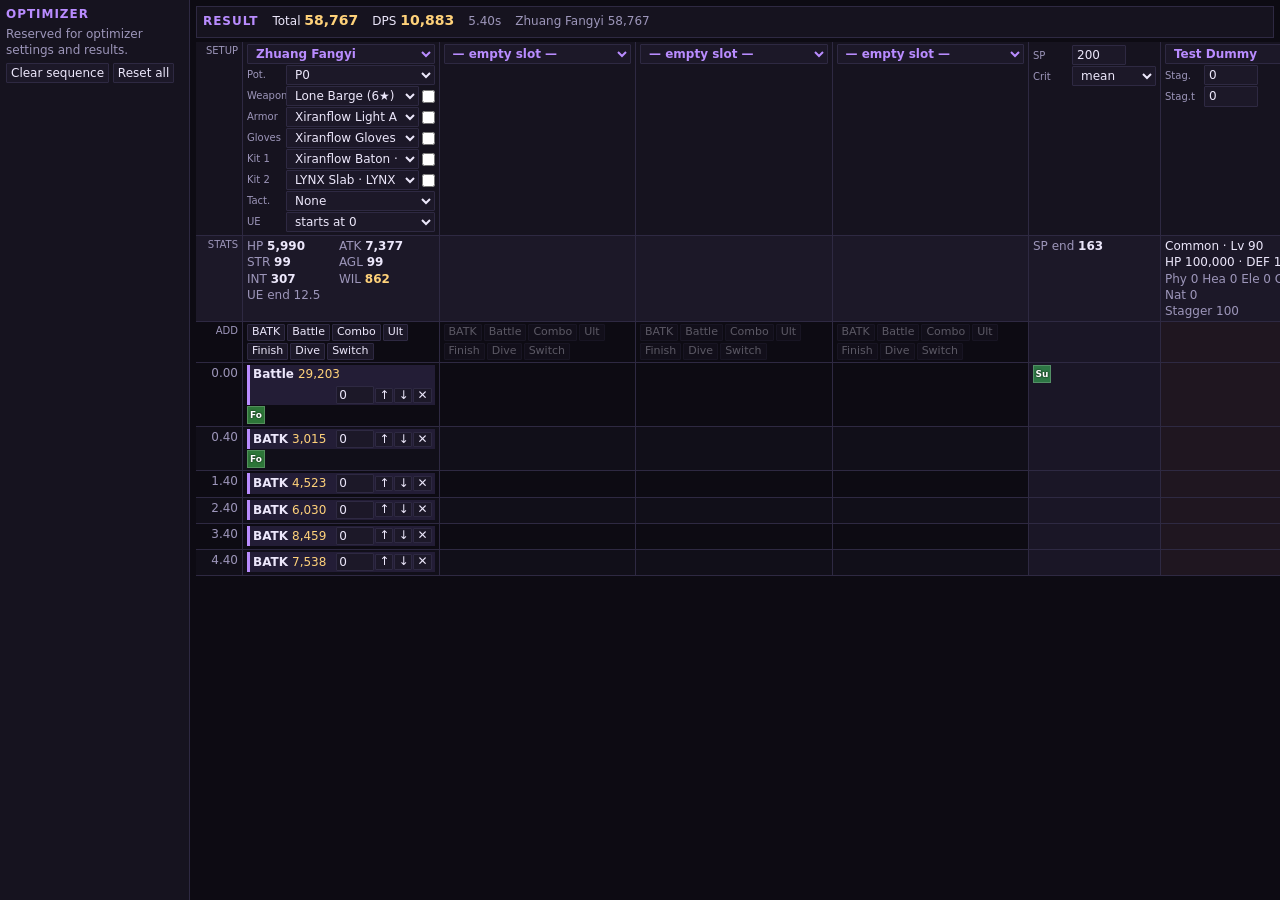
==== index.html @ a47f0c7e "Upload from files(4) - UI added" ====
<!doctype html>
<html lang="en">
<head>
<meta charset="utf-8">
<meta name="viewport" content="width=device-width, initial-scale=1">
<title>Endfield Combat Sequence Builder</title>
<link rel="stylesheet" href="ui.css">
</head>
<body>
<div id="app"></div>
<script src="nomenclature.js"></script><script src="stats.js"></script><script src="damage.js"></script>
<script src="sim.js"></script><script src="status.js"></script><script src="effects.js"></script>
<script src="operators.js"></script><script src="weapons.js"></script><script src="weapon-effects.js"></script>
<script src="gear.js"></script><script src="sets.js"></script><script src="enemies.js"></script>
<script src="icons.js"></script><script src="builder.js"></script><script src="ui.js"></script>
</body>
</html>
---- ui.css ----
:root { --bg: #0d0b13; --panel: #16131f; --panel2: #1c1828; --line: #2e2942; --text: #ece7fb; --dim: #9d96ba; --accent: #b98cff; --gold: #ffd27a; --bad: #ff6f86; --good: #7be0a8; --cols: 46px repeat(4, minmax(196px, 1fr)) 132px 156px; }
* { box-sizing: border-box; }
body { margin: 0; background: var(--bg); color: var(--text); font: 12px/1.35 system-ui, "Segoe UI", sans-serif; }
#app { display: flex; min-height: 100vh; }
aside { width: 190px; flex: none; background: var(--panel); border-right: 1px solid var(--line); padding: 6px; }
aside h2, .summary h2 { margin: 0 0 4px; font-size: 12px; text-transform: uppercase; letter-spacing: .08em; color: var(--accent); }
aside p { color: var(--dim); margin: 4px 0; }
main { flex: 1; min-width: 0; overflow-x: auto; padding: 6px; }
button, select, input { font: inherit; color: var(--text); background: var(--panel2); border: 1px solid var(--line); border-radius: 1px; padding: 1px 4px; }
button { cursor: pointer; } button:hover:not(:disabled) { border-color: var(--accent); } button:disabled { opacity: .35; cursor: default; }
select { min-width: 0; max-width: 100%; } input[type=number] { width: 54px; }
.summary { display: flex; flex-wrap: wrap; gap: 4px 14px; align-items: baseline; padding: 4px 6px; margin-bottom: 4px; background: var(--panel); border: 1px solid var(--line); }
.summary b { color: var(--gold); font-size: 14px; } .summary .dim, .dim { color: var(--dim); } .bad { color: var(--bad); } .good { color: var(--good); }
.summary details { flex-basis: 100%; } .summary details div { padding-left: 8px; }
.grid { display: grid; grid-template-columns: var(--cols); min-width: 1120px; }
.row { display: grid; grid-template-columns: var(--cols); grid-column: 1 / -1; border-bottom: 1px solid var(--line); }
.cell { padding: 2px 4px; border-left: 1px solid var(--line); min-width: 0; }
.row .cell:first-child { border-left: 0; color: var(--dim); font-variant-numeric: tabular-nums; text-align: right; }
.gut { color: var(--dim); font-size: 10px; text-transform: uppercase; }
.settings .cell { background: var(--panel); } .stats .cell { background: var(--panel2); } .team-col { background: #1a1626; } .enemy-col { background: #1f1620; }
.field { display: flex; align-items: center; gap: 3px; margin: 1px 0; } .field label { width: 36px; color: var(--dim); font-size: 10px; flex: none; }
.field select { flex: 1; } .field input[type=checkbox] { margin: 0; accent-color: var(--accent); }
.opselect { width: 100%; font-weight: 600; color: var(--accent); }
.stat { display: inline-block; width: 49%; } .stat span { color: var(--dim); } .stat.main b { color: var(--gold); }
.adds { display: flex; flex-wrap: wrap; gap: 2px; } .adds button { padding: 0 4px; font-size: 11px; }
.rows .row:nth-child(even) { background: #110f19; }
.chip { display: flex; flex-wrap: wrap; align-items: center; gap: 4px; padding: 1px 3px; background: #231d36; border-left: 3px solid var(--accent); margin-bottom: 1px; }
.chip.invalid { border-left-color: var(--bad); background: #2a1620; } .chip b { font-weight: 600; } .chip .dmg { color: var(--gold); font-variant-numeric: tabular-nums; }
.chip .reason { color: var(--bad); font-size: 11px; } .chip .ctl { margin-left: auto; display: flex; gap: 1px; align-items: center; } .chip .ctl button { padding: 0 3px; line-height: 1.1; } .chip input { width: 38px; padding: 0 2px; }
.icons { display: flex; flex-wrap: wrap; gap: 2px; min-height: 18px; }
.icon { display: inline-flex; align-items: center; justify-content: center; width: 18px; height: 18px; font-size: 9px; font-weight: 700; color: #fff; text-shadow: 0 0 2px #000; border: 1px solid rgba(255,255,255,.18); cursor: help; overflow: hidden; }
.icon img { width: 100%; height: 100%; object-fit: cover; }
.err { color: var(--bad); padding: 8px; white-space: pre-wrap; }
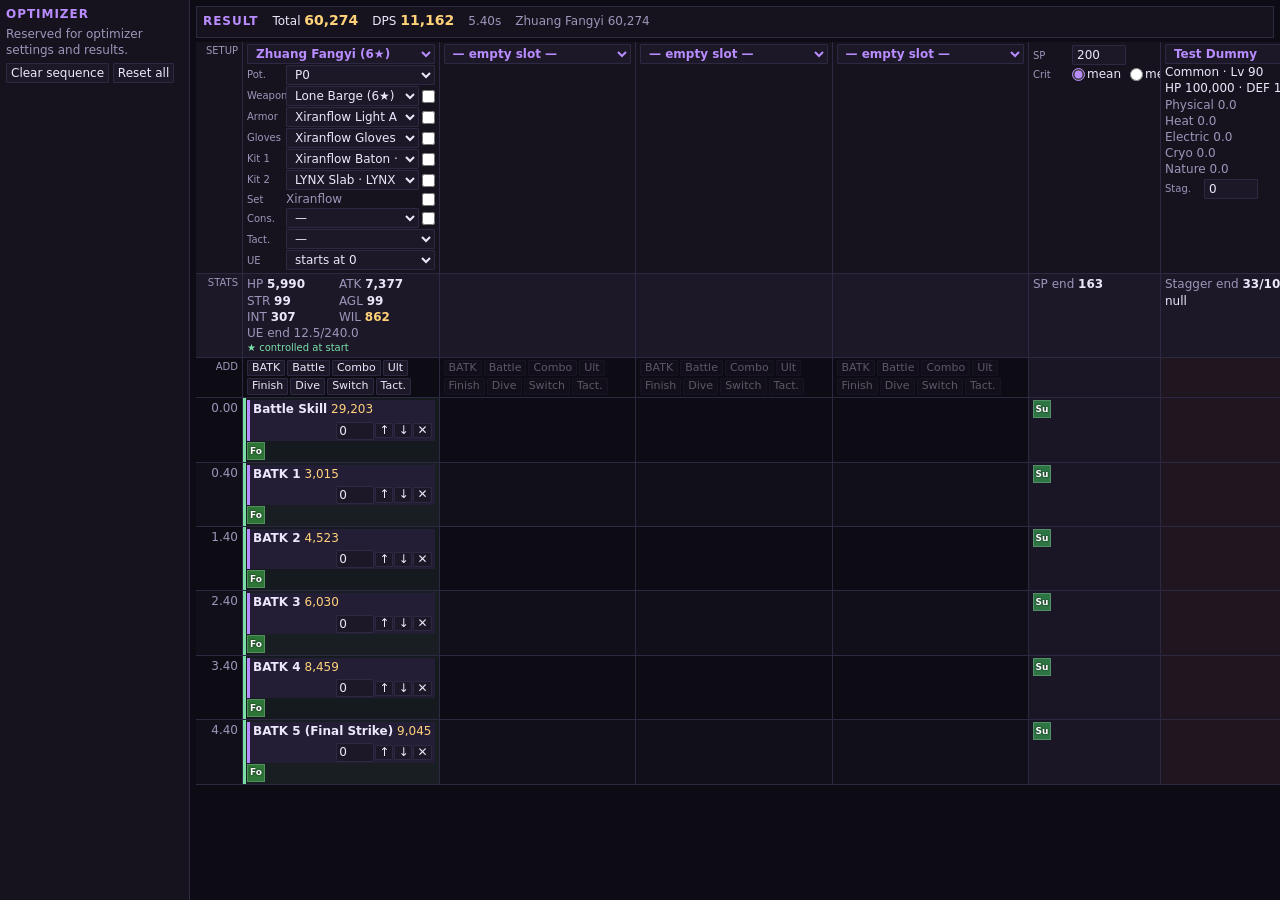
==== commit e8e52ff0: "Upload from files(6)" ====
--- a/index.html
+++ b/index.html
@@ -12,6 +12,6 @@
 <script src="sim.js"></script><script src="status.js"></script><script src="effects.js"></script>
 <script src="operators.js"></script><script src="weapons.js"></script><script src="weapon-effects.js"></script>
 <script src="gear.js"></script><script src="sets.js"></script><script src="enemies.js"></script>
-<script src="icons.js"></script><script src="builder.js"></script><script src="ui.js"></script>
+<script src="icons.js"></script><script src="consumables.js"></script><script src="tacticals.js"></script><script src="builder.js"></script><script src="ui.js"></script>
 </body>
 </html>
--- a/ui.css
+++ b/ui.css
@@ -31,3 +31,11 @@
 .icon { display: inline-flex; align-items: center; justify-content: center; width: 18px; height: 18px; font-size: 9px; font-weight: 700; color: #fff; text-shadow: 0 0 2px #000; border: 1px solid rgba(255,255,255,.18); cursor: help; overflow: hidden; }
 .icon img { width: 100%; height: 100%; object-fit: cover; }
 .err { color: var(--bad); padding: 8px; white-space: pre-wrap; }
+
+.cell.ctl { box-shadow: inset 3px 0 0 var(--good); background: rgba(123, 224, 168, .07); }
+.icon { position: relative; } .icon.ended { opacity: .4; border-style: dashed; }
+.icon .n { position: absolute; right: -1px; bottom: -1px; background: rgba(0, 0, 0, .65); font-style: normal; font-size: 8px; line-height: 1; padding: 0 1px; }
+.stats .tag { color: var(--good); font-size: 10px; } .field span.dim { flex: 1; min-width: 0; }
+
+.field label.radio { width: auto; display: inline-flex; align-items: center; gap: 2px; color: var(--text); font-size: 12px; margin-right: 6px; cursor: help; }
+.field input[type=radio] { margin: 0; accent-color: var(--accent); }
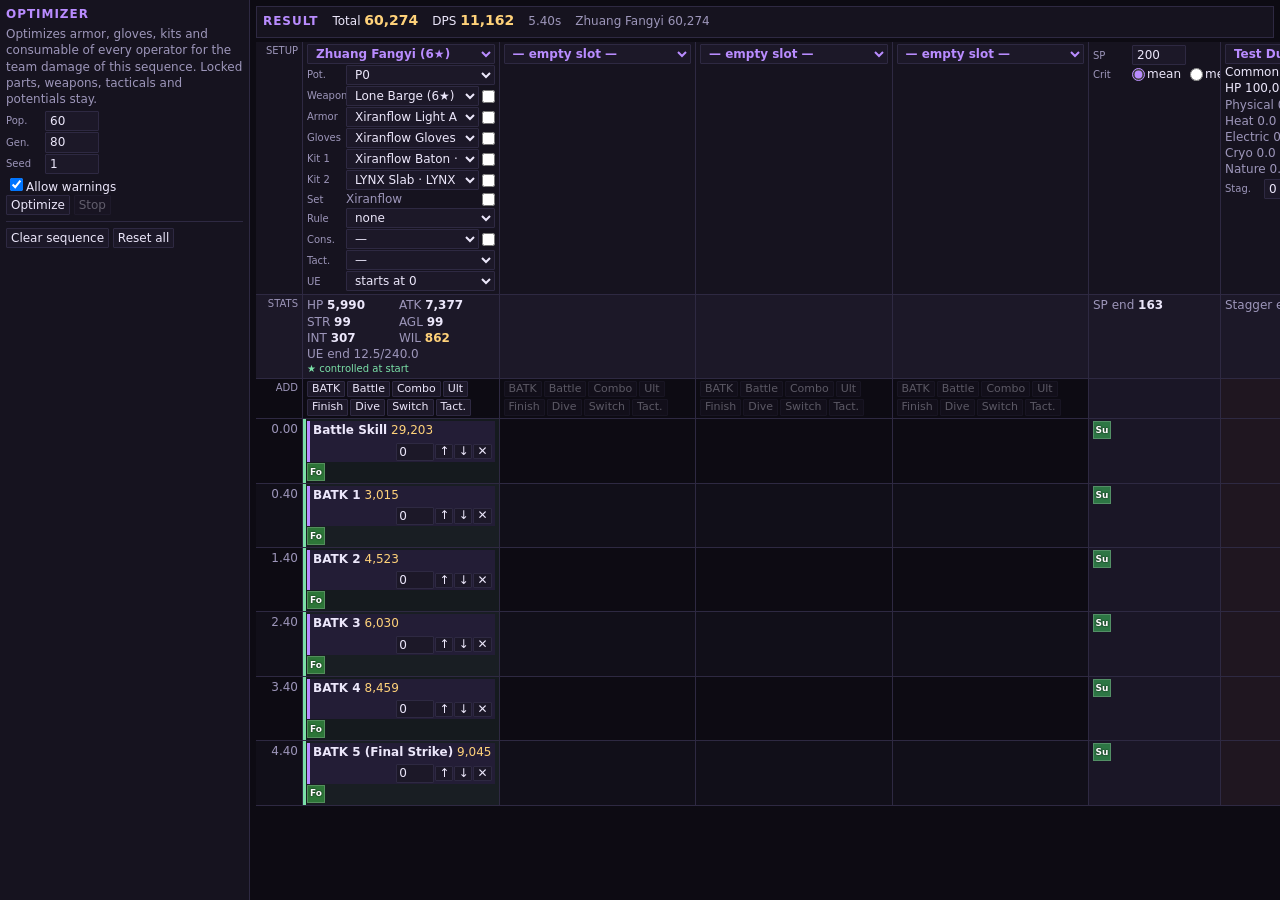
==== commit f7e57c97: "Upload from files(8) - Consumables, tacticals 2" ====
--- a/index.html
+++ b/index.html
@@ -12,6 +12,6 @@
 <script src="sim.js"></script><script src="status.js"></script><script src="effects.js"></script>
 <script src="operators.js"></script><script src="weapons.js"></script><script src="weapon-effects.js"></script>
 <script src="gear.js"></script><script src="sets.js"></script><script src="enemies.js"></script>
-<script src="icons.js"></script><script src="consumables.js"></script><script src="tacticals.js"></script><script src="builder.js"></script><script src="ui.js"></script>
+<script src="icons.js"></script><script src="consumables.js"></script><script src="tacticals.js"></script><script src="builder.js"></script><script src="optimizer.js"></script><script src="ui.js"></script>
 </body>
 </html>
--- a/ui.css
+++ b/ui.css
@@ -39,3 +39,6 @@
 
 .field label.radio { width: auto; display: inline-flex; align-items: center; gap: 2px; color: var(--text); font-size: 12px; margin-right: 6px; cursor: help; }
 .field input[type=radio] { margin: 0; accent-color: var(--accent); }
+
+aside { width: 250px; } aside hr { border: 0; border-top: 1px solid var(--line); margin: 6px 0; } aside details { margin: 2px 0; } aside summary { cursor: pointer; } aside details div { font-size: 11px; }
+.opt-results { margin: 4px 0; } aside .field label { width: 36px; }
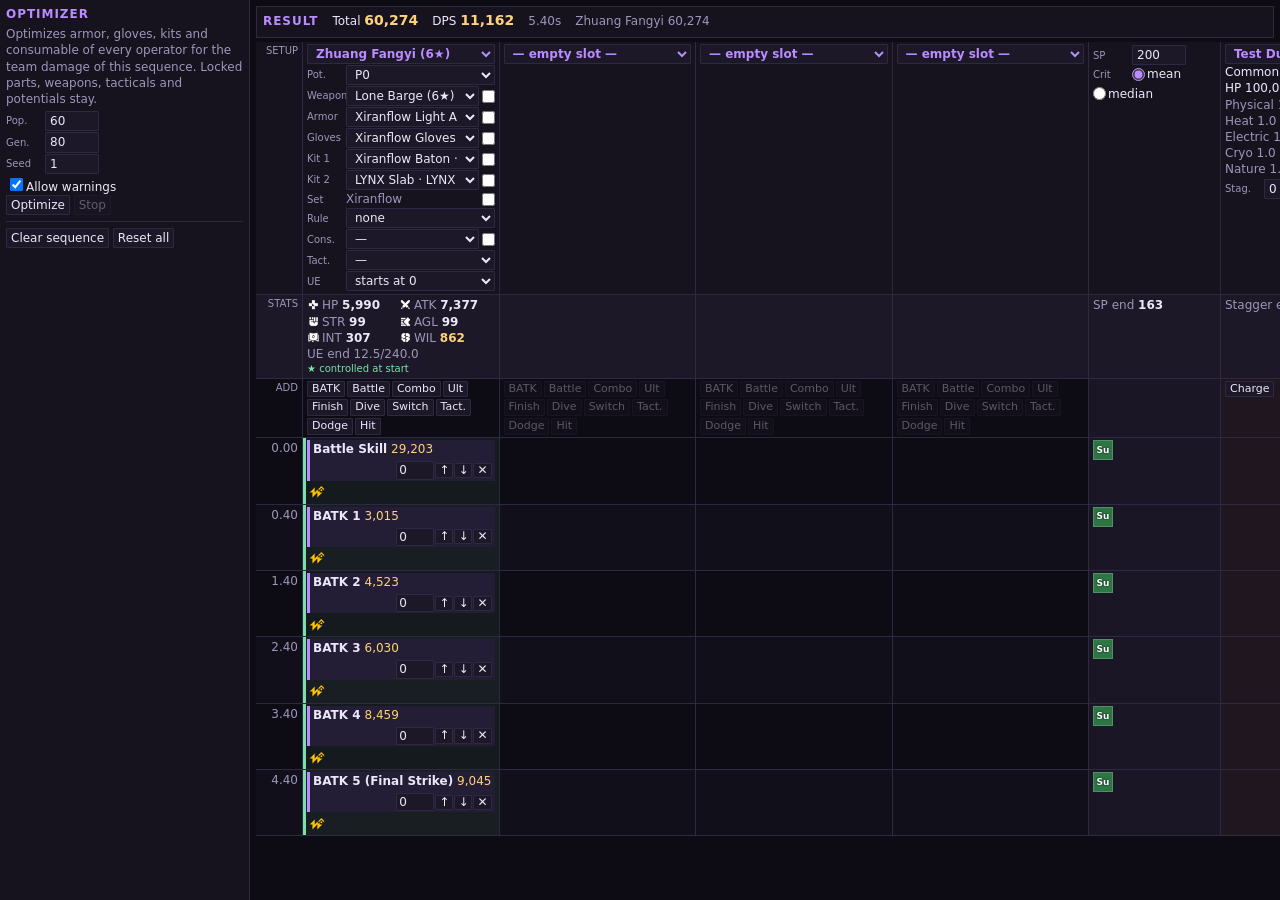
==== commit 2ffdd65d: "Upload from files(10) - Arts Damage Bonus icons fixed, temporarily changed how effect timing is trac" ====
--- a/index.html
+++ b/index.html
@@ -10,7 +10,7 @@
 <div id="app"></div>
 <script src="nomenclature.js"></script><script src="stats.js"></script><script src="damage.js"></script>
 <script src="sim.js"></script><script src="status.js"></script><script src="effects.js"></script>
-<script src="operators.js"></script><script src="weapons.js"></script><script src="weapon-effects.js"></script>
+<script src="operators.js"></script><script src="operators2.js"></script><script src="weapons.js"></script><script src="weapon-effects.js"></script>
 <script src="gear.js"></script><script src="sets.js"></script><script src="enemies.js"></script>
 <script src="icons.js"></script><script src="consumables.js"></script><script src="tacticals.js"></script><script src="builder.js"></script><script src="optimizer.js"></script><script src="ui.js"></script>
 </body>
--- a/ui.css
+++ b/ui.css
@@ -42,3 +42,11 @@
 
 aside { width: 250px; } aside hr { border: 0; border-top: 1px solid var(--line); margin: 6px 0; } aside details { margin: 2px 0; } aside summary { cursor: pointer; } aside details div { font-size: 11px; }
 .opt-results { margin: 4px 0; } aside .field label { width: 36px; }
+
+.icon { width: 20px; height: 20px; } .icons { min-height: 20px; }
+.icon.has-image { border-color: transparent; }
+.icon img { width: auto; height: auto; max-width: 100%; max-height: 100%; object-fit: contain; display: block; }
+.icon .glyph { display: inline-flex; align-items: center; justify-content: center; width: 100%; height: 100%; }
+.icon .n { font-size: 9px; font-weight: 700; color: #fff; text-shadow: 0 0 2px #000, 0 0 2px #000; }
+.stat-icon { height: 13px; width: auto; vertical-align: -2px; margin-right: 2px; }
+.field.wrap { flex-wrap: wrap; } .field label.radio { white-space: nowrap; }
